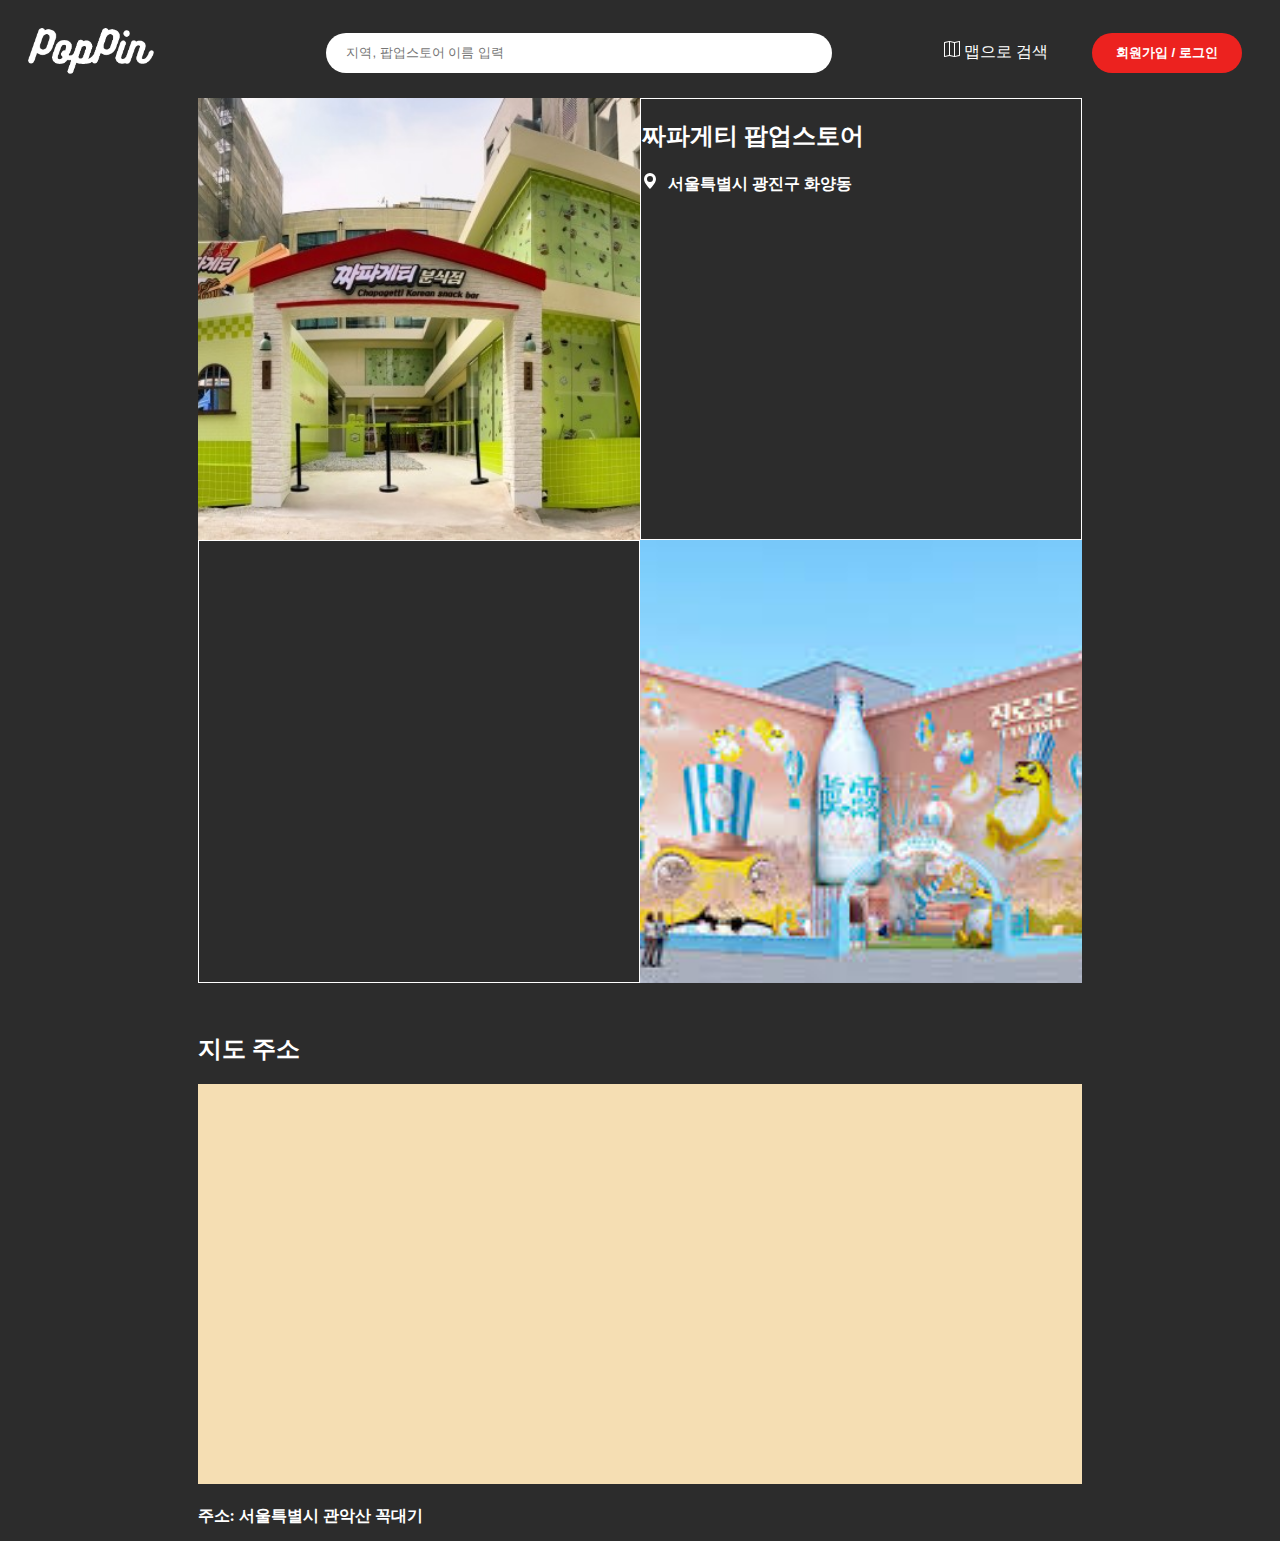
==== PopPin FE/detailedPage.html @ 04cfa344 "Initial commit" ====
<!DOCTYPE html>
<html lang="ko">
<head>
    <meta charset="UTF-8">
    <meta name="viewport" content="width=device-width, initial-scale=1.0">
    <title>PopPin</title>
    <link rel="stylesheet" href="styles.css">
</head>
<body>
    <nav>
        <a href="index.html"><img id="logo" src="Img/Logo.png" alt=""></a>
        <input type="search" name="searchBar" id="searchBar" placeholder="지역, 팝업스토어 이름 입력">
        <div>
            <a href="mapView.html" id="mapBtn"><svg xmlns="http://www.w3.org/2000/svg" width="16" height="16" fill="currentColor" class="bi bi-map" viewBox="0 0 16 16">
                <path fill-rule="evenodd" d="M15.817.113A.5.5 0 0 1 16 .5v14a.5.5 0 0 1-.402.49l-5 1a.5.5 0 0 1-.196 0L5.5 15.01l-4.902.98A.5.5 0 0 1 0 15.5v-14a.5.5 0 0 1 .402-.49l5-1a.5.5 0 0 1 .196 0L10.5.99l4.902-.98a.5.5 0 0 1 .415.103M10 1.91l-4-.8v12.98l4 .8zm1 12.98 4-.8V1.11l-4 .8zm-6-.8V1.11l-4 .8v12.98z"/>
            </svg> 맵으로 검색</a>
            <button type="button" id="loginBtn">회원가입 / 로그인</button>
        </div>
    </nav>
    <div class="container">
        <div class="detailImg"><img class="imgClass" src="Img/2.jpg" alt=""></div>
        <div class="detailText"><h2>짜파게티 팝업스토어</h2><h4><svg xmlns="http://www.w3.org/2000/svg" width="16" height="16" fill="currentColor" class="bi bi-geo-alt-fill" viewBox="0 0 16 16">
            <path d="M8 16s6-5.686 6-10A6 6 0 0 0 2 6c0 4.314 6 10 6 10m0-7a3 3 0 1 1 0-6 3 3 0 0 1 0 6"/>
          </svg>서울특별시 광진구 화양동</h4></div>
        <div class="detailText"></div>
        <div class="detailImg"><img class="imgClass" src="Img/3.jpg" alt=""></div>
    </div>
    <div class="mapContainer">
        <h2>지도 주소</h2>
        <div class="mapLocation"></div>
        <h4>주소: 서울특별시 관악산 꼭대기</h4>
    </div>
</body>
</html>
---- PopPin FE/styles.css ----
body {
    color: white;
    background-color: #2c2c2c;
}

#logo {
    width: 100%;
    padding: 20px;
}

a {
    width: 10%;
    color: white;
    text-decoration: none;
}

nav {
    display: flex;             /* establish flex container */
    align-items: center;       /* center ul container vertically */
    justify-content: space-between;   /* center ul container horizontally (optional) */
}

#searchBar {
    transform: translate(50px);
    width: 40%;
    height: 30px;
    border-radius: 20px;
    border: none;
    padding: 20px;
}

#loginBtn {
    background-color: #EC221F;
    font-weight: bold;
    color: white;
    margin: 0 30px 0 20px;
    width: 150px;
    height: 40px;
    border: none;
    border-radius: 20px;
}

#mapBtn {
    margin: 0 20px 0 20px;
}

.card {
    width: 300px;
    margin: 8px;
    background-color: black;
    position: relative;
}

.cardImg {
    width: 100%;
    height: 300px;
    object-fit: cover;
}

.cardContent {
    color: white;
    text-align: left;
    padding: 0 10px 10px 10px;
}

.cardContainer {
    width: 85%;
    display: flex;
    flex-wrap: wrap;
    justify-self: center;
}

.container {
    color: white;
    display: flex;
    flex-wrap: wrap; /* Wrap items */
    width: 70%; /* Set container width */
    justify-self: center;
}

.detailImg {
    width: 50%;
    aspect-ratio: 1 / 1;
    overflow: hidden;
}

.imgClass {
    width: 100%; /* Make the image fill the container */
    height: 100%; /* Make the image fill the container */
    object-fit: cover;
    
}

.detailText {
    width: 50%;
    aspect-ratio: 1 / 1;
    overflow: hidden;
    border: 1px solid white; /* Regular border */
    padding: 1px; /* Add padding inside to create space for the border */
    box-sizing: border-box;
}

.mapContainer {
    margin-top: 50px;
    margin-bottom: 0px;
    width: 70%;
    height: 500px;
    justify-self: center;
}

.mapLocation {
    width: 100%;
    height: 80%;
    background-color: wheat;
    justify-self: center;
}

.cardListContainer {
    width: 70%;
    display: flex;
    flex-wrap: wrap;
    justify-self: center;
    row-gap: 20px;
}

.cardListItem {
    position: relative;
    width: 50%;
    display: flex;
}

.cardListImg {
    width: 30%;
    height: 100%;
    object-fit: cover;
}

svg {
    padding-right: 10px;
}

h3 {
    margin-top: 5px;
}

.likeButton {
    background-color: black;
    width: 15%;
    aspect-ratio: 1 / 1;
    position: absolute;
    top: 10px;
    right: 10px;
    border: none;
    display: flex; /* Enable flexbox */
    justify-content: center; /* Center horizontally */
    align-items: center;
    border-radius: 50%;
}

.listButton {
    top: auto;
    bottom: 10px;
    width: 10%;
    right: 10px;
    background-color: transparent;
}

.bi-heart {
    color: white;
    width: 80%;
    height: auto;
    padding: 0;
}

.bi-map {
    padding: 0;
}

.dropbtn {
    background-color: #EC221F;
    color: white;
    padding: 16px;
    font-size: 16px;
    border: none;
    cursor: pointer;
    vertical-align: middle;
}
  
.dropdown {
    max-width: fit-content;
    margin-inline: auto;
    display: inline-block;
}

.dropdown-content > button{
    width: auto;
    display: flex;
    flex-direction: column;
    border: none;
    border-bottom: solid 1px;
    background-color: transparent;
    height: 40px;
    width: 100%;
    font-size: large;
    justify-content: center;
}
  
.dropdown-content {
    display: none;
    position: absolute;
    background-color: #f9f9f9;
    min-width: 160px;
    box-shadow: 0px 8px 16px 0px rgba(0,0,0,0.2);
    z-index: 1;
}
  
  
.dropdown-content button:hover {
    background-color: #2c2c2c;
    color: white;
}

/* .dropdown-content label:hover {
    background-color: #2c2c2c;
    color: white;
} */

.dropdown-content label:hover {
    background-color: #2c2c2c;
    color: white;
}
  
.dropdown:hover .dropdown-content {
    display: block;
}

.dropdown-item{
    position: relative;
}

.dropdown-item button, label{
    color: black;
    width: auto;
    display: flex;
    flex-direction: column;
    border: none;
    border-bottom: solid 1px;
    background-color: transparent;
    height: 40px;
    width: 100%;
    font-size: large;
    justify-content: center;
}

.dropdown-submenu button {
    color: black;
    display: inline-block;
    text-align: left;
}

.checkbox {
    position: absolute;
    right: 5px;
}

.dropdown-submenu {
    display: none;
    position: absolute;
    top: 0;
    left: 100%; /* Position to the right of the parent */
    background-color: #f1f1f1;
    min-width: 160px;
    z-index: 1;
    text-align: left;
}

.dropdown-item:hover .dropdown-submenu {
    display: block;
}

form {
    text-align: center;
}

.resetButton {
    height: 30px;
    border: none;
    cursor: pointer;
}

.bi-arrow-counterclockwise {
    padding: 3px;
    vertical-align: middle;
}

.resetButton:active {
    background-color: darkgray
}
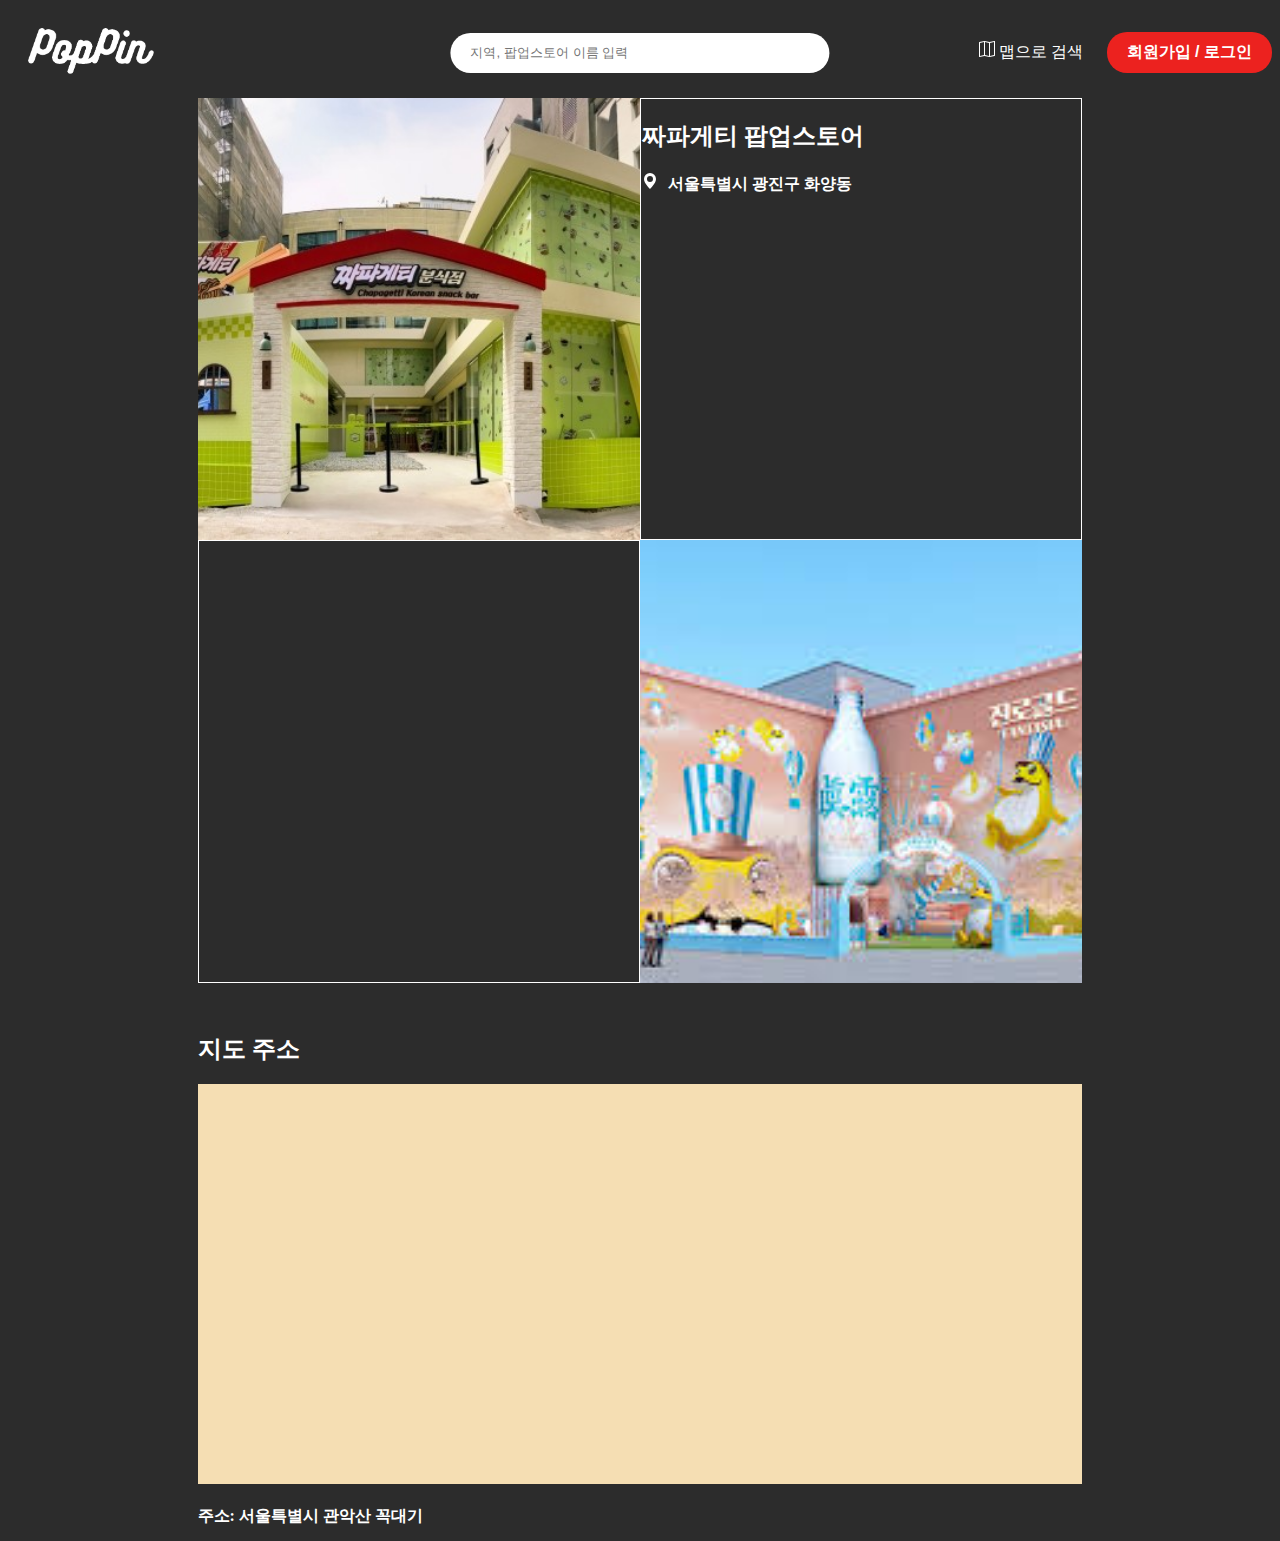
==== commit 40236ff8: "added myPage" ====
--- a/PopPin FE/detailedPage.html
+++ b/PopPin FE/detailedPage.html
@@ -9,12 +9,12 @@
 <body>
     <nav>
         <a href="index.html"><img id="logo" src="Img/Logo.png" alt=""></a>
-        <input type="search" name="searchBar" id="searchBar" placeholder="지역, 팝업스토어 이름 입력">
+        <input type="search" name="searchBar" class="searchBar" placeholder="지역, 팝업스토어 이름 입력">
         <div>
             <a href="mapView.html" id="mapBtn"><svg xmlns="http://www.w3.org/2000/svg" width="16" height="16" fill="currentColor" class="bi bi-map" viewBox="0 0 16 16">
                 <path fill-rule="evenodd" d="M15.817.113A.5.5 0 0 1 16 .5v14a.5.5 0 0 1-.402.49l-5 1a.5.5 0 0 1-.196 0L5.5 15.01l-4.902.98A.5.5 0 0 1 0 15.5v-14a.5.5 0 0 1 .402-.49l5-1a.5.5 0 0 1 .196 0L10.5.99l4.902-.98a.5.5 0 0 1 .415.103M10 1.91l-4-.8v12.98l4 .8zm1 12.98 4-.8V1.11l-4 .8zm-6-.8V1.11l-4 .8v12.98z"/>
             </svg> 맵으로 검색</a>
-            <button type="button" id="loginBtn">회원가입 / 로그인</button>
+            <button type="button" class="loginBtn">회원가입 / 로그인</button>
         </div>
     </nav>
     <div class="container">
--- a/PopPin FE/styles.css
+++ b/PopPin FE/styles.css
@@ -15,29 +15,34 @@
 }
 
 nav {
+    position: relative;
     display: flex;             /* establish flex container */
     align-items: center;       /* center ul container vertically */
     justify-content: space-between;   /* center ul container horizontally (optional) */
 }
 
-#searchBar {
-    transform: translate(50px);
-    width: 40%;
+.searchBar {
+    position: absolute;
+    top: 50%;
+    left: 50%;
+    transform: translate(-50%, -50%);
+    width: 30%;
     height: 30px;
     border-radius: 20px;
     border: none;
     padding: 20px;
 }
 
-#loginBtn {
+.loginBtn {
+    cursor: pointer;
     background-color: #EC221F;
     font-weight: bold;
-    color: white;
-    margin: 0 30px 0 20px;
-    width: 150px;
-    height: 40px;
+    font-size: 16px;
+    color: white;
+    width: auto;
     border: none;
     border-radius: 20px;
+    padding: 10px 20px 10px 20px;
 }
 
 #mapBtn {
@@ -174,6 +179,10 @@
 
 .bi-map {
     padding: 0;
+}
+
+.bi-person-fill {
+    padding-right: 3px;
 }
 
 .dropbtn {
@@ -296,3 +305,109 @@
 .resetButton:active {
     background-color: darkgray
 }
+
+.loginForm {
+    padding: 40px;
+    border: solid 2px #EC221F;
+    margin-inline: auto;
+    width: 30%;
+}
+
+.loginForm label {
+    padding: 0;
+    display: flex;
+    justify-self: center;
+    width: 80%;
+    color: white;
+    text-align: left;
+    border: none;
+    /* background-color: #EC221F; */
+    font-size: medium;
+    font-weight: bold;
+}
+
+.loginForm input {
+    width: 80%;
+    height: 30px;
+    display: flex;
+    justify-self: center;
+    padding: 0;
+    margin-bottom: 10px;
+}
+
+#registerBtn {
+    margin-top: 20px;
+    width: 80%;
+    font-size: large;
+    height: 45px;
+}
+
+#loginBtn {
+    margin: 0 30px 0 20px;
+}
+
+#registerTitle {
+    margin-top: 0;
+}
+
+.myInfoContainer {
+    margin: 40px;
+    display: flex;
+    flex-direction: row;
+    justify-content: center;
+    padding-bottom: 50px;
+    border-bottom: solid 4px;
+}
+
+.myInfoText {
+    padding: 30px 0 0 40px;
+}
+
+#proImg {
+    aspect-ratio: 1 /1;
+    width: 300px;
+    object-fit: cover;
+}
+
+#userName {
+    margin: 0;
+}
+
+#editBtn {
+    margin-top: 50px;
+}
+
+.listBtn {
+    display: flex;
+    justify-content: center;
+    column-gap: 50px;
+}
+
+.myPageFilterBtn {
+    cursor: pointer;
+    background-color: transparent;
+    color: white;
+    border: none;
+    font-size: 30px;
+}
+
+#middleLine {
+    background-color: white;
+    height: 50px;
+    width: 2px;
+}
+
+#myPageSearchBar {
+    position: relative;
+    align-self: center;
+    margin: auto;
+    margin-top: 50px;
+    /* margin: 50px; */
+}
+
+.bi-suit-heart-fill, .bi-suit-heart{
+    color: white;
+    width: 80%;
+    height: auto;
+    padding: 0;
+}